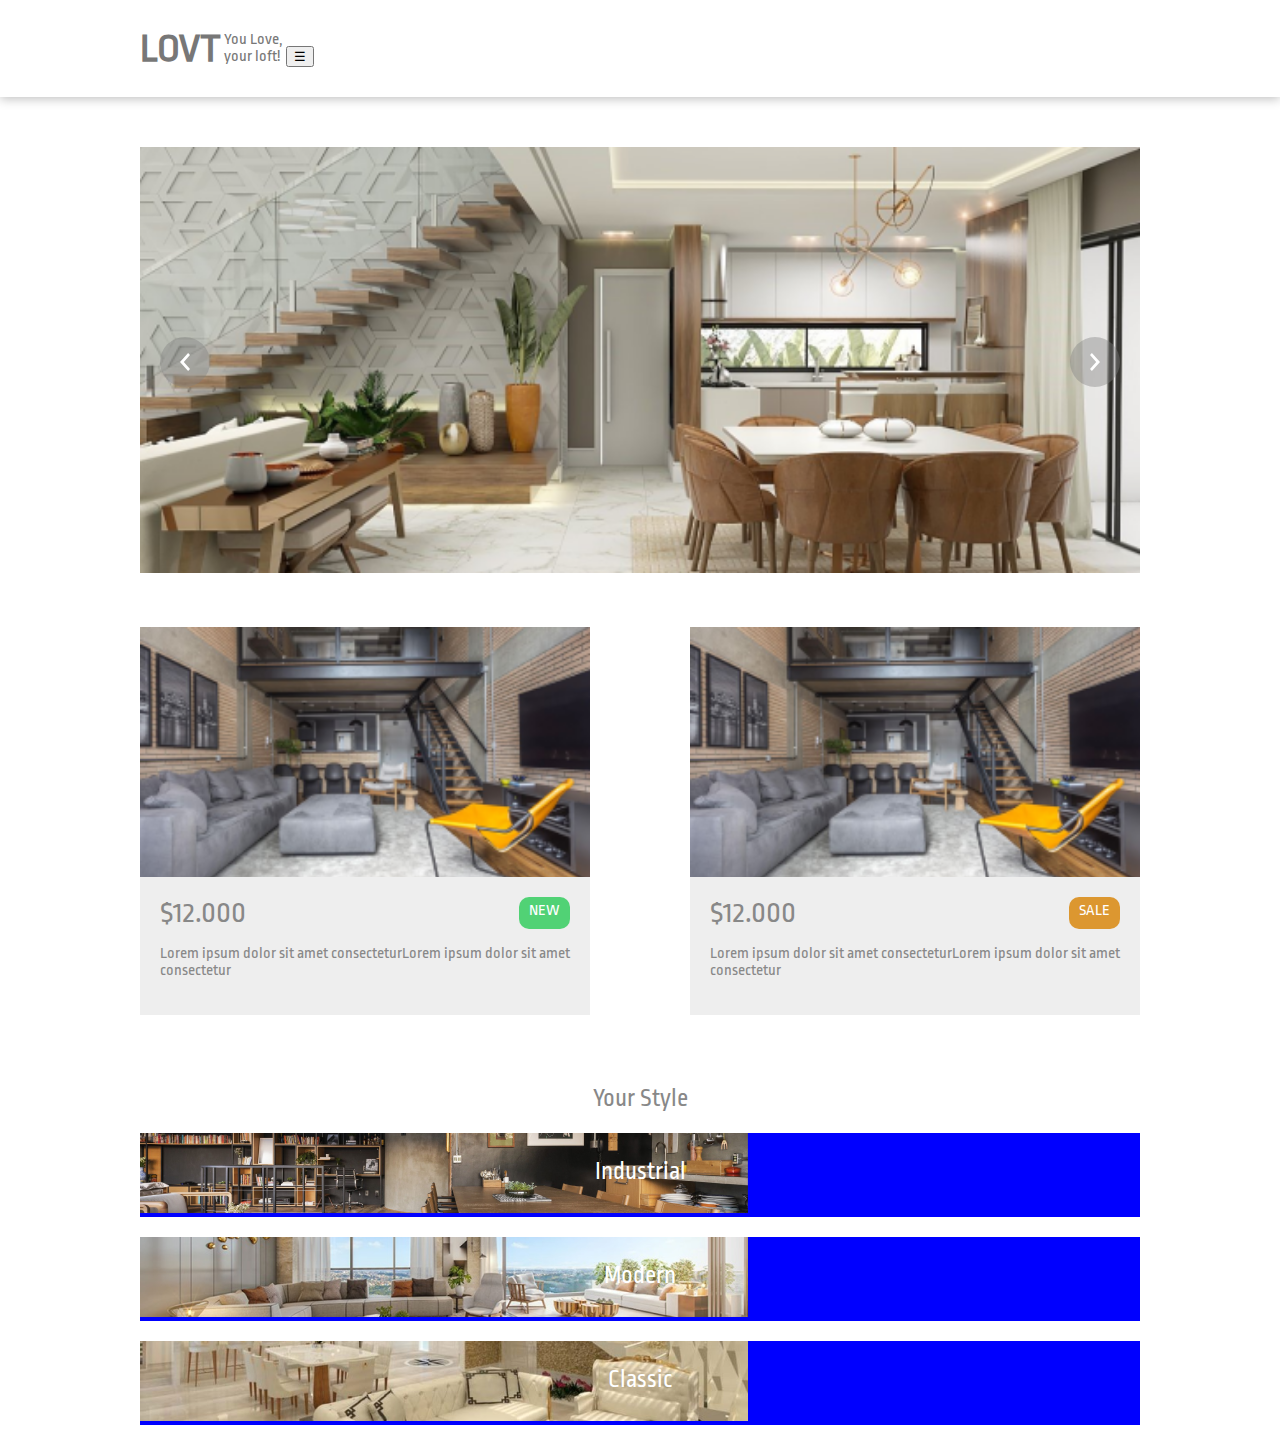
==== index.html @ f792567f "subindo o código" ====
<!DOCTYPE html>
<html lang="en">
<head>
    <meta charset="UTF-8">
    <meta http-equiv="X-UA-Compatible" content="IE=edge">
    <meta name="viewport" content="width=device-width, initial-scale=1.0">
    <title>LOVT</title>
    <link rel="stylesheet" href='css/style.css'>
</head>
<body>
    <header>
   
        <div class="container">
            <div class="logo">         
                <h1>LOVT</h1>
                <h2>You Love, <br>
                    your loft!</h2>
        

        <button class="menu-toggle">☰</button>
        </div>
    </header>

    <main>
        <section class="banner">
            <div class="container">
                <div class="slide">
                    <img src="img/Rectangle 3.png" alt="Foto do loft">
                </div>

            <div class="setas">
                <a href="#" class="left" title="anterior">
                    <img src="img/Vector (1).svg" alt="anterior">
                </a>
                <a href="#" class="right" title="próximo">
                    <img src="img/Vector.svg" alt="próximo">
                </a>
            </div>
        </section>

        <section class="projects">
            <div class="container">
                <article> 
                    <div class="thumb" style="background-image:url('img/Rectangle 6.png');"></div>
                    <div class="info">
                        <div class="price-tag">
                            <p class="price">$12.000</p>
                            <p class="tag tag-new">NEW</p>
                        </div>
                        <p> Lorem ipsum dolor sit amet consecteturLorem ipsum dolor sit amet consectetur </p>
                    </div>
                </article>
                <article> 
                    <div class="thumb" style="background-image:url('img/Rectangle 6.png');"></div>
                    <div class="info">
                        <div class="price-tag">
                            <p class="price">$12.000</p>
                            <p class="tag tag-sale">SALE</p>
                        </div>
                        <p> Lorem ipsum dolor sit amet consecteturLorem ipsum dolor sit amet consectetur </p>
                    </div>
                </article>              
            </div>
        </section>

        <section class="styles">
            <div class="container">
                <h2>Your Style</h2>

                <article>
                    <a href="#" class="industrial" title="industrial">
                        <img src="img/Rectangle 11.png" alt="industrial">
                    </a>
                    <p class="namestyle">Industrial</p>
                </article>

                <article>
                    <a href="#" class="modern" title="modern">
                        <img src="img/Rectangle 12.png" alt="modern">
                    </a>
                    <p class="namestyle">Modern</p>
                </article>

                <article>
                    <a href="#" class="classic" title="classic">
                        <img src="img/Rectangle 13.png" alt="classic">    
                    </a>
                    <p class="namestyle">Classic</p>
                </article>
            </div>
        </section>


    </main>
    <footer>

    </footer>    
</body>
</html>
---- css/style.css ----
@import url('https://fonts.googleapis.com/css2?family=Ropa+Sans&display=swap');

*{
    box-sizing: border-box;
}
body{
    font-family: 'Ropa Sans',sans-serif;
    padding: 0;
    margin: 0;
}

.container{
    width: 1000px;
    max-width: 100%;
    margin: 0 auto;
}
header{
    box-shadow: 0px 2px 10px rgba(0,0,0,0.25);
}

header .container{
    display: flex;
    justify-content: space-between;
    /* alinhamento horizontal */
    align-items: center;
    /* alinhamento vertical */
}

header .logo h1 {
    display: inline-block;
    color: #777;
    font-size: 40px;

}

header .logo h2 {
    display: inline-block;
    color: #777;
    font-size: 16px;
    font-weight: 200;
}


main section.banner .slide img{
    width: 100%;
}

main section.banner .container{
    position: relative;
}

main section.banner .container .setas{
    position: absolute;
    top: 0;
    left: 0;
    width: 100%;
    height: 100%;
    display: flex;
    justify-content: space-between;
    align-items: center;

}

main section.banner .container .setas a{
    display: flex;
    width:50px;
    height: 50px;
    border-radius: 50px;
    background-color: rgba(128,128,128,0.4);
    justify-content: center;
    align-items: center;
    margin: 20px;

}

main section.banner {
    padding: 50px 0;
}


main section.projects .container {
    display:flex;
    align-items: center;
    justify-content: space-between;

}

main section.projects .container article{
    width: 450px;
    max-width: 100%;
    background-color: #EEEEEE;
    color: #888888;
}

main section.projects .container article .thumb{
    width: 100%;
    height: 250px;
    background-repeat: no-repeat;
    background-size: cover;
}

main section.projects .container article .info{
    padding: 20px;
}
main section.projects .container article .info .price-tag{
    display: flex;
    justify-content: space-between;

}
main section.projects .container article .info .price{
    font-size: 30px;
    margin: 0;

}
main section.projects .container article .info .tag{
    padding: 5px 10px;
    background-color: grey;
    color: #fff;
    margin:0;
    border-radius:  10px;

}
main section.projects .container article .info .tag-new{
    background-color: #51d275;
}
main section.projects .container article .info .tag-sale{
    background-color: #DC9730;
}
main section.styles .container h2{
    display: flex;
    color: #888888;
    font-size: 25px;
    justify-content: center;
    font-weight: 400;
    
}
main section.styles .container{
    display:flex;
    flex-direction: column;
    padding-top: 50px;
    
}
main section.styles .container article{
    margin-bottom: 20px;
    position: relative;
    display:flex;
    background-color: blue;
    width: 100%;
      

}

main section.styles .container article .namestyle{
    position: absolute;
    top: 0;
    left: 0;
    color:#FFFFFF;
    font-weight: 400;
    font-size: 25px;
    width: 100%;
    display: flex;
    justify-content: center;

}
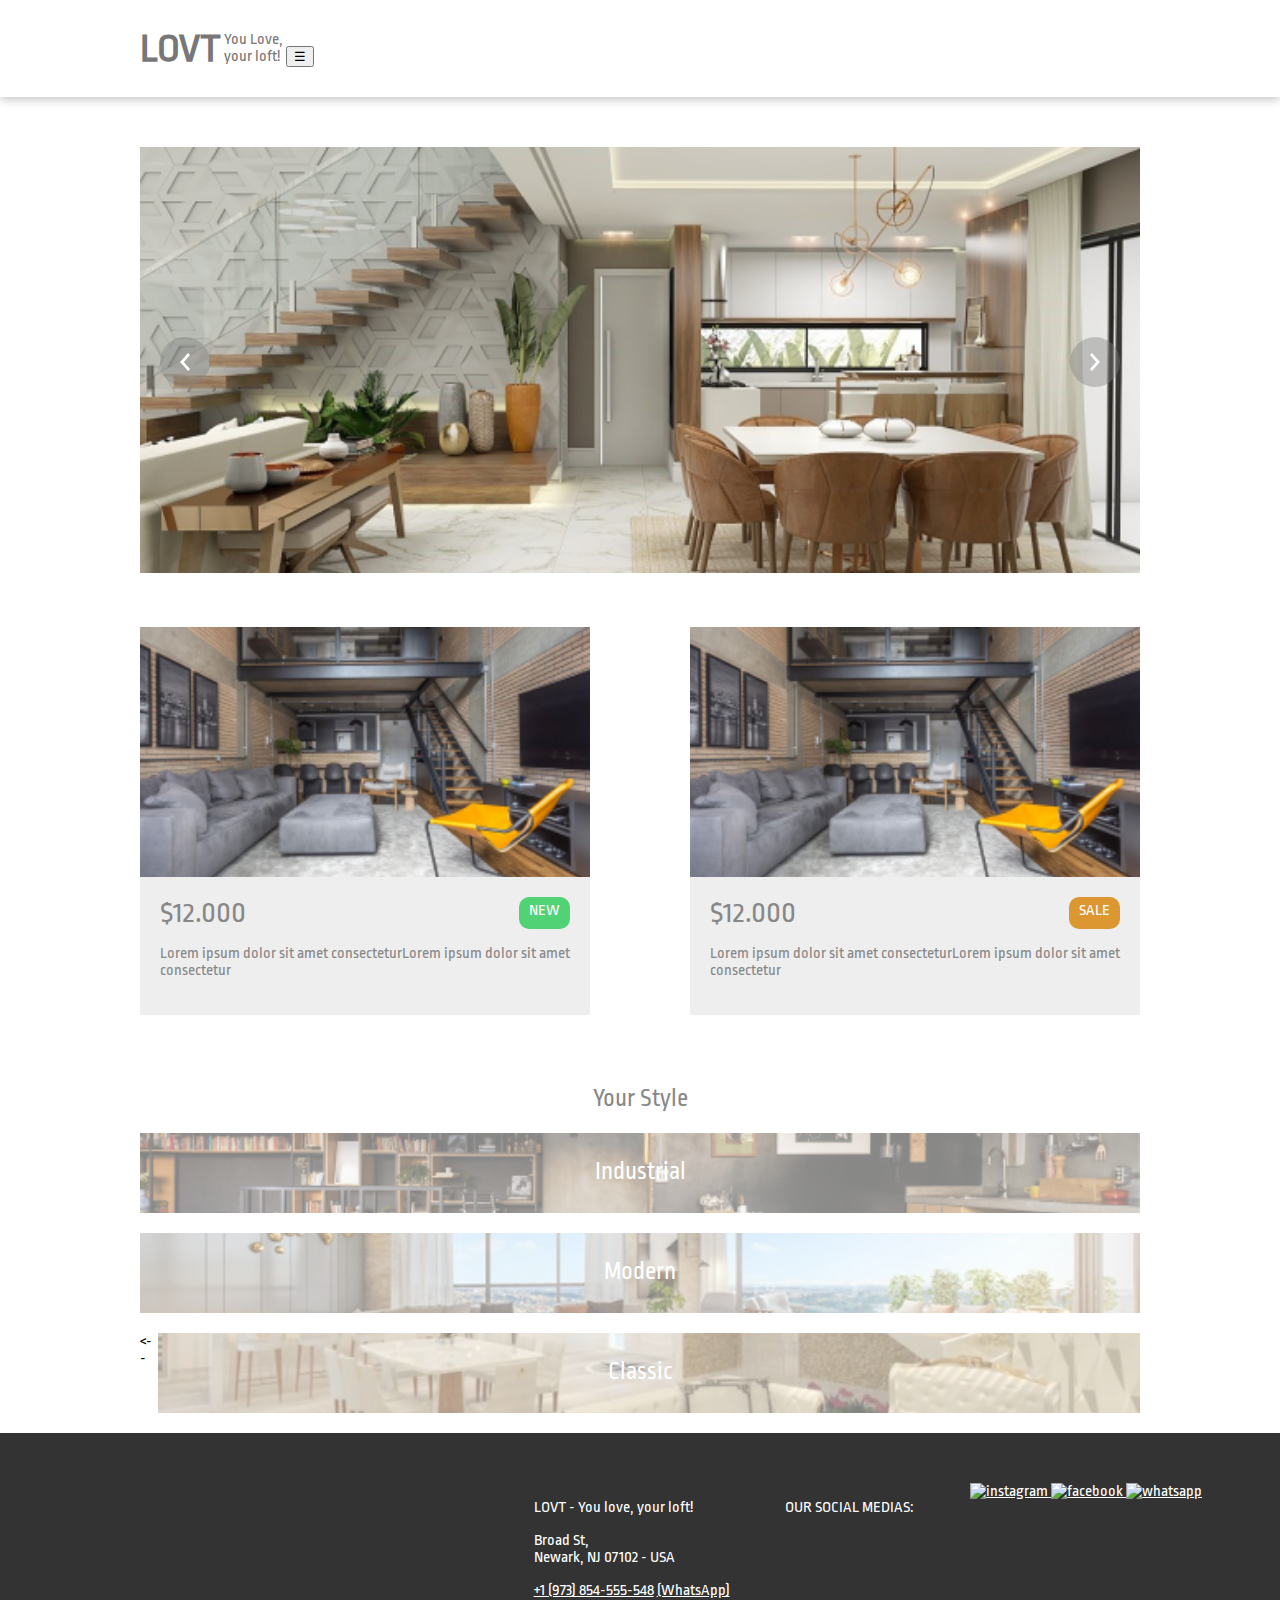
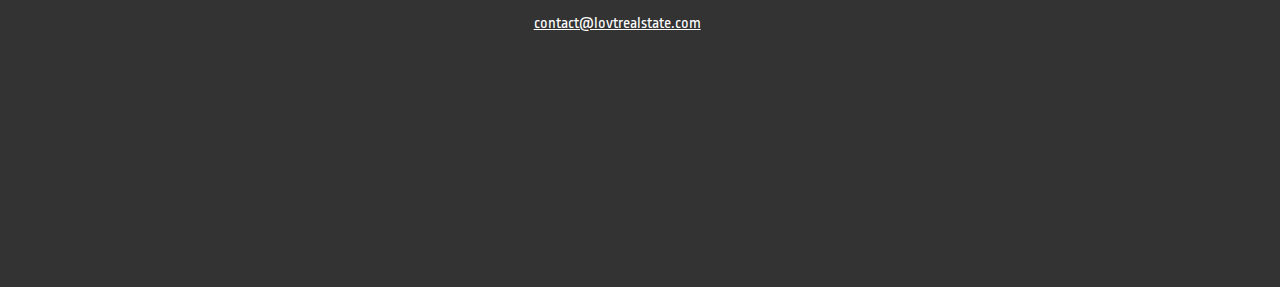
==== commit 1fbd5d79: "corrigindo responsabilidade" ====
--- a/index.html
+++ b/index.html
@@ -68,32 +68,66 @@
                 <h2>Your Style</h2>
 
                 <article>
-                    <a href="#" class="industrial" title="industrial">
+                    <div style="background-image:url('img/Rectangle\ 11.png');"></div>
+                    <!-- <a href="#" class="industrial" title="industrial">
                         <img src="img/Rectangle 11.png" alt="industrial">
-                    </a>
+                    </a> -->
                     <p class="namestyle">Industrial</p>
                 </article>
 
                 <article>
-                    <a href="#" class="modern" title="modern">
+                    <div style="background-image:url('img/Rectangle\ 12.png');"></div>
+                     <!--<a href="#" class="modern" title="modern">
                         <img src="img/Rectangle 12.png" alt="modern">
-                    </a>
+                    </a>-->
                     <p class="namestyle">Modern</p>
                 </article>
 
                 <article>
-                    <a href="#" class="classic" title="classic">
+                    <--<div style="background-image:url('img/Rectangle\ 13.png');"></div>
+                    <!--<a href="#" class="classic" title="classic">
                         <img src="img/Rectangle 13.png" alt="classic">    
-                    </a>
+                    </a>-->
                     <p class="namestyle">Classic</p>
                 </article>
             </div>
         </section>
-
-
     </main>
     <footer>
 
+        <div class="mapa">
+            <iframe src="https://www.google.com/maps/embed?pb=!1m14!1m8!1m3!1d14631.954336743434!2d-46.7724023!3d-23.532913!3m2!1i1024!2i768!4f13.1!3m3!1m2!1s0x0%3A0x739f0ddb0439cf94!2sDigital%20House%20Brasil!5e0!3m2!1spt-BR!2sbr!4v1620687025029!5m2!1spt-BR!2sbr" width="600" height="450" style="border:0;" allowfullscreen="" loading="lazy"></iframe>
+        </div>
+        
+        <div class="informacoes">
+            <p>LOVT - You love, your loft! </p>
+
+            <p>Broad St, <br>
+                Newark, NJ 07102 - USA</p> 
+
+            <p>
+                <a href="tel:+1973854555548">+1 (973) 854-555-548</a>
+                <a target="_blank"
+                href="https://api.whatsapp.com/send?phone=551973854555548&text=Ol%C3%A1%2C%20gostaria%20de%20um%20or%C3%A7amento"> (WhatsApp) </a>
+            </p> 
+
+            <p><a href="mailto:contact@lovtrealstate.com">contact@lovtrealstate.com</a></p>
+        </div>
+
+
+            <p>OUR SOCIAL MEDIAS:</p>
+            <div class="socialmedias">
+                <a href="#" class="instagram" title="instagram">
+                    <img src="img/insta.svg" alt="instagram">
+                </a>
+                <a href="#" class="facebook" title="facebook">
+                    <img src="img/face.svg" alt="facebook">
+                </a>
+                <a href="#" class="whatsapp" title="whatsapp">
+                    <img src="img/whats.svg" alt="whatsapp">
+                </a>
+                    
+            </div>                              
     </footer>    
 </body>
 </html>--- a/css/style.css
+++ b/css/style.css
@@ -145,10 +145,15 @@
     margin-bottom: 20px;
     position: relative;
     display:flex;
-    background-color: blue;
-    width: 100%;
-      
-
+    width: 100%;      
+
+}
+main section.styles .container article div {
+    width: 100%;
+    height: 80px;
+    background-repeat: no-repeat;
+    background-size: cover;
+    opacity: 0.5;
 }
 
 main section.styles .container article .namestyle{
@@ -163,3 +168,42 @@
     justify-content: center;
 
 }
+
+footer {
+    background-color: #333333; 
+    color: #FFFFFF;
+    padding: 50px;
+    display: flex;
+    justify-content: space-around;
+}
+
+footer a:any-link{
+    color: #FFFFFF;
+}
+
+footer iframe {
+    width: 400px;
+    height: 350px;
+    max-width: 100%;
+}
+
+@media (max-width: 900px) {
+    .container {
+        padding: 0 40px;
+    }
+    main section.projects .container{
+        justify-content: center;
+        flex-wrap: wrap;    
+    }
+    main section.projects .container article{
+        margin: 20px 0; 
+    }
+}
+
+@media (max-width: 740px) {
+    footer{
+        flex-wrap:wrap;
+        flex-direction: column;
+        align-items:  center;
+    }
+}